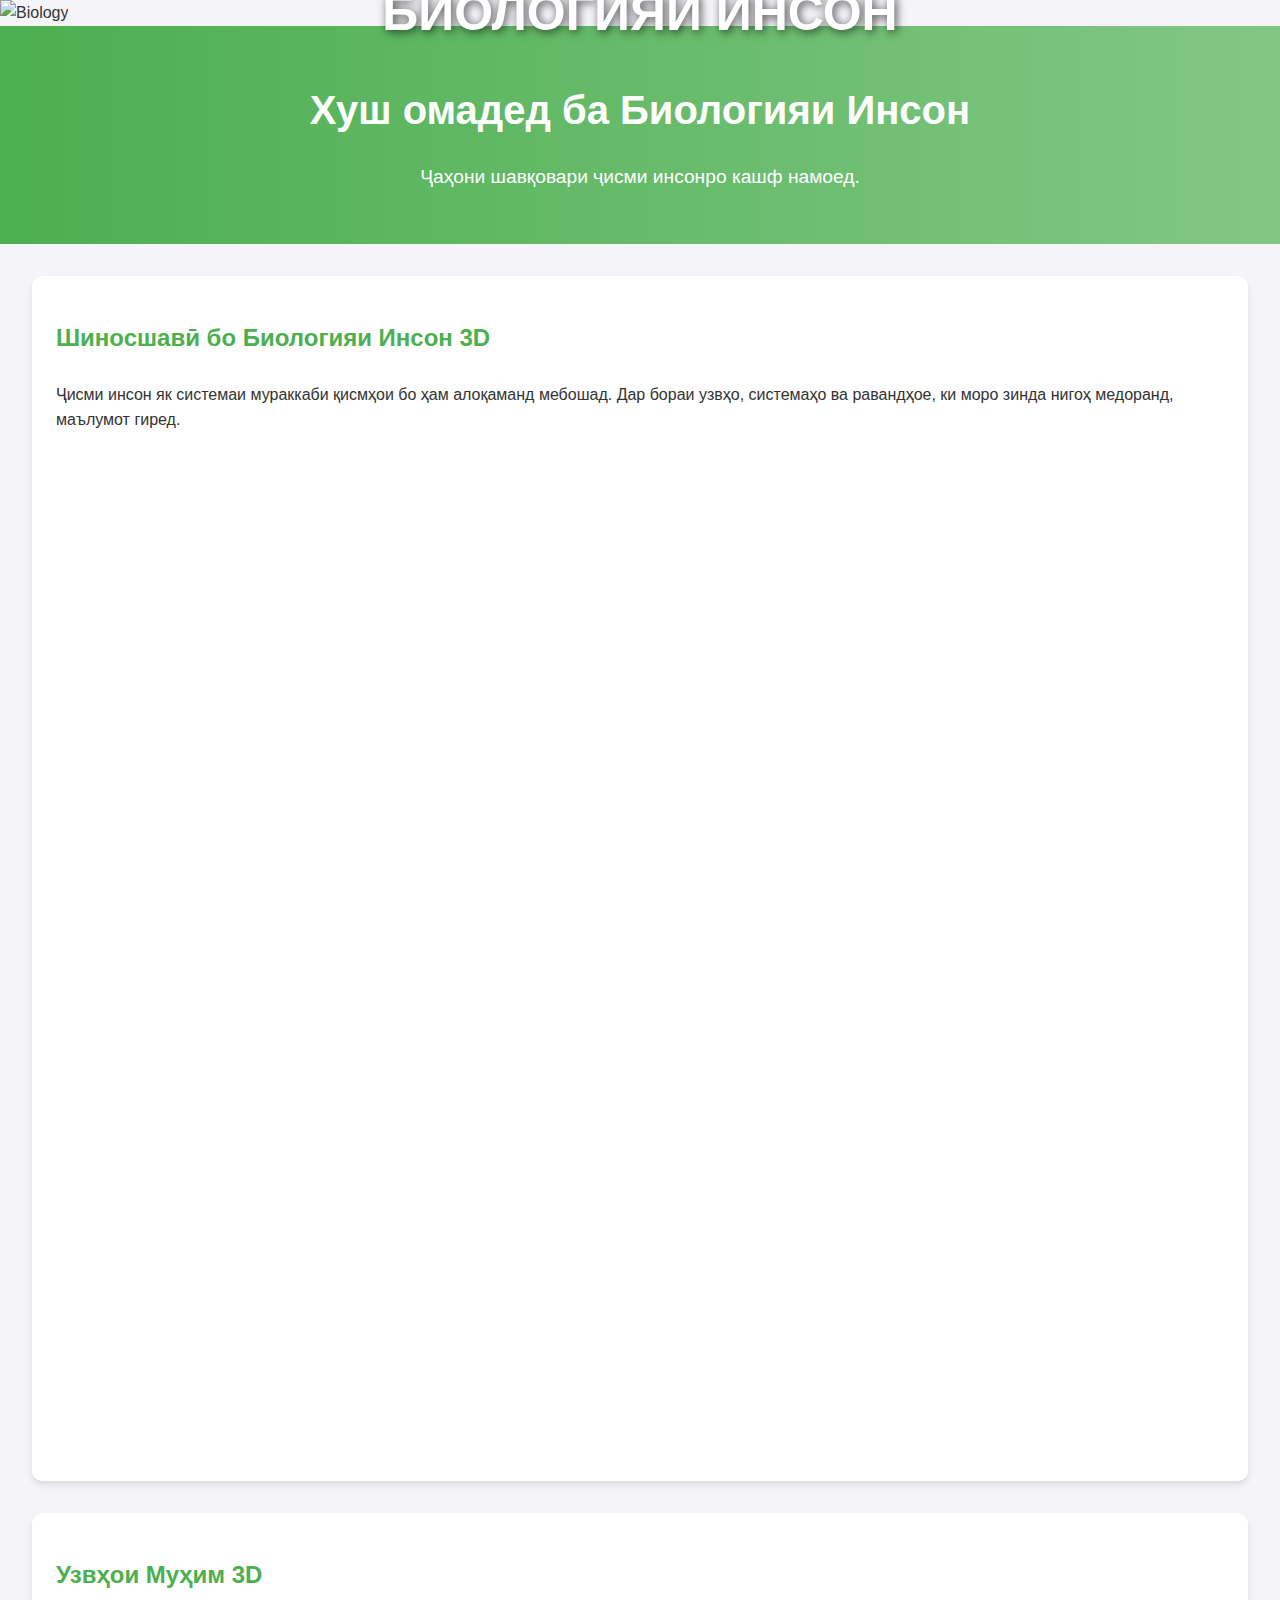
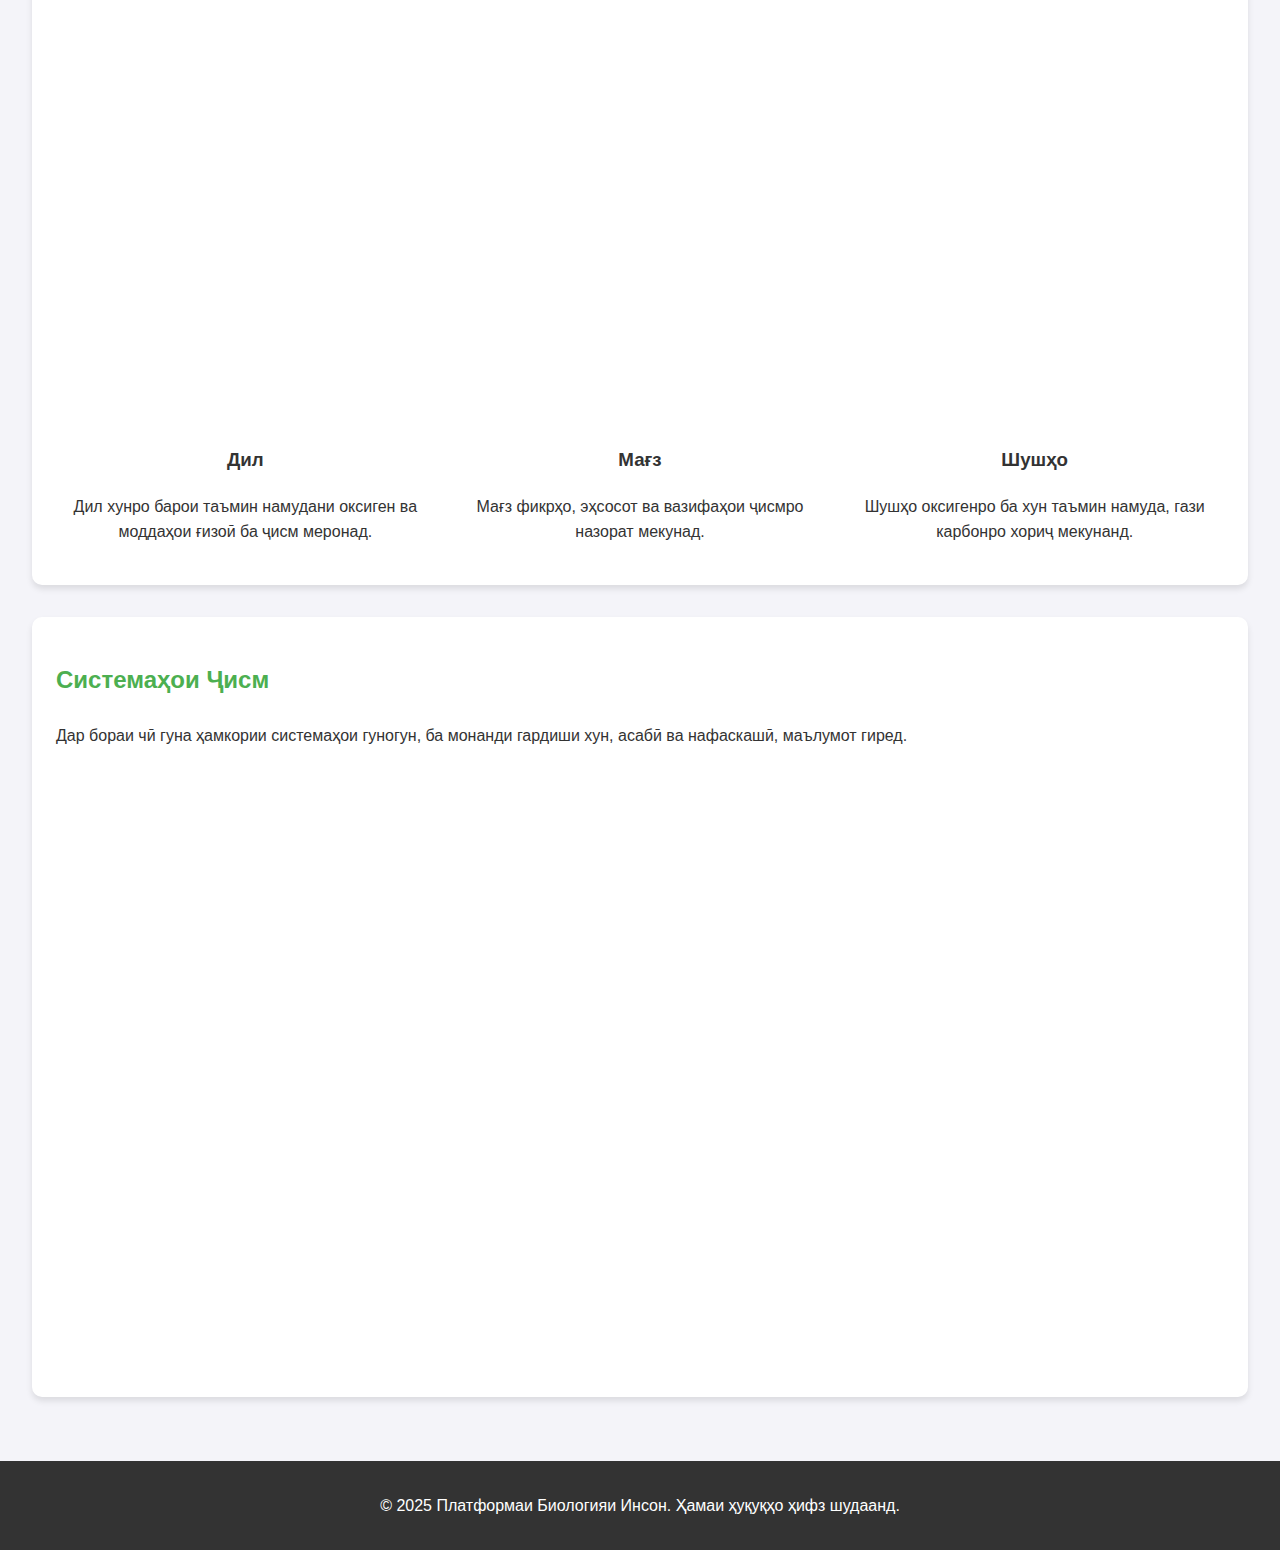
==== index.html @ 2d9f3c75 "Add files via upload" ====
<!DOCTYPE html>
<html lang="tg">
<head>
    <meta charset="UTF-8">
    <meta name="viewport" content="width=device-width, initial-scale=1.0">
    <title>Биологияи Инсон</title>
    <link rel="stylesheet" href="styles.css">
</head>
<body>
    <div class="image-container">
        <img class="gogo" src="img/1.png" alt="Biology">
        <div class="overlay-text">БИОЛОГИЯИ ИНСОН</div>
      </div>
    <header class="hero">
        <h1>Хуш омадед ба Биологияи Инсон</h1>
        <p>Ҷаҳони шавқовари ҷисми инсонро кашф намоед.</p>
    </header>

    <section class="content">
        <div class="section" id="introduction">
            <h2>Шиносшавӣ бо Биологияи Инсон 3D</h2>
            <p>Ҷисми инсон як системаи мураккаби қисмҳои бо ҳам алоқаманд мебошад. Дар бораи узвҳо, системаҳо ва равандҳое, ки моро зинда нигоҳ медоранд, маълумот гиред.</p>
            <div class="sketchfab-embed-wrapper"> <iframe title="Animated Full Human Body Anatomy" frameborder="0" allowfullscreen mozallowfullscreen="true" webkitallowfullscreen="true" allow="autoplay; fullscreen; xr-spatial-tracking" xr-spatial-tracking execution-while-out-of-viewport execution-while-not-rendered web-share width="100%" height="1000" src="https://sketchfab.com/models/9b0b079953b840bc9a13f524b60041e4/embed?autostart=1&preload=1"> </iframe> </div>
        </div>

        <div class="section" id="organs">
            <h2>Узвҳои Муҳим 3D</h2>
            <div class="organs">
                <div class="organ">
                    <div class="sketchfab-embed-wrapper"> <iframe title="[Animation] Human Heart" frameborder="0" allowfullscreen mozallowfullscreen="true" webkitallowfullscreen="true" allow="autoplay; fullscreen; xr-spatial-tracking" xr-spatial-tracking execution-while-out-of-viewport execution-while-not-rendered web-share width="100%" height="400" src="https://sketchfab.com/models/775d6629622740de8a5ed61a959c7506/embed?autostart=1&preload=1"> </iframe> </div>
                    <h3>Дил</h3>
                    <p>Дил хунро барои таъмин намудани оксиген ва моддаҳои ғизоӣ ба ҷисм меронад.</p>
                </div>
                <div class="organ">
                    <div class="sketchfab-embed-wrapper"> <iframe title="Human Brain" frameborder="0" allowfullscreen mozallowfullscreen="true" webkitallowfullscreen="true" allow="autoplay; fullscreen; xr-spatial-tracking" xr-spatial-tracking execution-while-out-of-viewport execution-while-not-rendered web-share width="100%" height="400" src="https://sketchfab.com/models/7a27c17fd6c0488bb31ab093236a47fb/embed?autostart=1&preload=1"> </iframe> </div>
                    <h3>Мағз</h3>
                    <p>Мағз фикрҳо, эҳсосот ва вазифаҳои ҷисмро назорат мекунад.</p>
                </div>
                <div class="organ">
                    <div class="sketchfab-embed-wrapper"> <iframe title="Healthy human lungs (animated)" frameborder="0" allowfullscreen mozallowfullscreen="true" webkitallowfullscreen="true" allow="autoplay; fullscreen; xr-spatial-tracking" xr-spatial-tracking execution-while-out-of-viewport execution-while-not-rendered web-share width="100%" height="400" src="https://sketchfab.com/models/ad1a6c31b37547fabfc9fe37af69796b/embed?autostart=1&preload=1"> </iframe> </div>
                    <h3>Шушҳо</h3>
                    <p>Шушҳо оксигенро ба хун таъмин намуда, гази карбонро хориҷ мекунанд.</p>
                </div>
            </div>
        </div>

        <div class="section" id="systems">
            <h2>Системаҳои Ҷисм</h2>
            <p>Дар бораи чӣ гуна ҳамкории системаҳои гуногун, ба монанди гардиши хун, асабӣ ва нафаскашӣ, маълумот гиред.</p>
            <div class="sketchfab-embed-wrapper"> <iframe title="Animated Human Body with circulatory system" frameborder="0" allowfullscreen mozallowfullscreen="true" webkitallowfullscreen="true" allow="autoplay; fullscreen; xr-spatial-tracking" xr-spatial-tracking execution-while-out-of-viewport execution-while-not-rendered web-share width="100%" height="600" src="https://sketchfab.com/models/6a7a537a71444f6e8201e18a685a013d/embed?autostart=1&preload=1"> </iframe> </div>
        </div>
    </section>

    <footer>
        <p>&copy; 2025 Платформаи Биологияи Инсон. Ҳамаи ҳуқуқҳо ҳифз шудаанд.</p>
    </footer>

    <script src="script.js"></script>

</body>
</html>
---- styles.css ----
body {
    margin: 0;
    font-family: Arial, sans-serif;
    line-height: 1.6;
    background-color: #f4f4f9;
    color: #333;
}

.image-container {
    position: relative;
    width: 100%;
    height: auto;
  }

  img.gogo {
    width: 100%;
    max-height: 500px;
    object-fit: cover;
  }

  .overlay-text {
    position: absolute;
    top: 50%;
    left: 50%;
    transform: translate(-50%, -50%);
    font-size: 50px;
    color: #ffffff; /* Ранги сафед барои матн */
    font-weight: bold;
    text-shadow: 2px 2px 10px rgba(0, 0, 0, 0.7); /* Сени поёни матн */
    text-align: center;
  }

header.hero {
    background: linear-gradient(to right, #4caf50, #81c784);
    
    color: white;
    text-align: center;
    padding: 2em 0;
}

header.hero h1 {
    font-size: 2.5em;
    margin: 0.5em 0;
}

header.hero p {
    font-size: 1.2em;
}

section.content {
    padding: 2em;
}

.section {
    margin-bottom: 2em;
    background: white;
    border-radius: 10px;
    box-shadow: 0 4px 6px rgba(0, 0, 0, 0.1);
    padding: 1.5em;
}

.section h2 {
    color: #4caf50;
    margin-bottom: 1em;
}

.section img {
    max-width: 100%;
    height: auto;
    border-radius: 10px;
}

.organs {
    display: flex;
    gap: 1em;
    flex-wrap: wrap;
}

.organ {
    flex: 1 1 calc(33.333% - 1em);
    text-align: center;
}

.organ img {
    max-width: 80%;
    height: auto;
    margin-bottom: 1em;
}

footer {
    text-align: center;
    background: #333;
    color: white;
    padding: 1em 0;
}
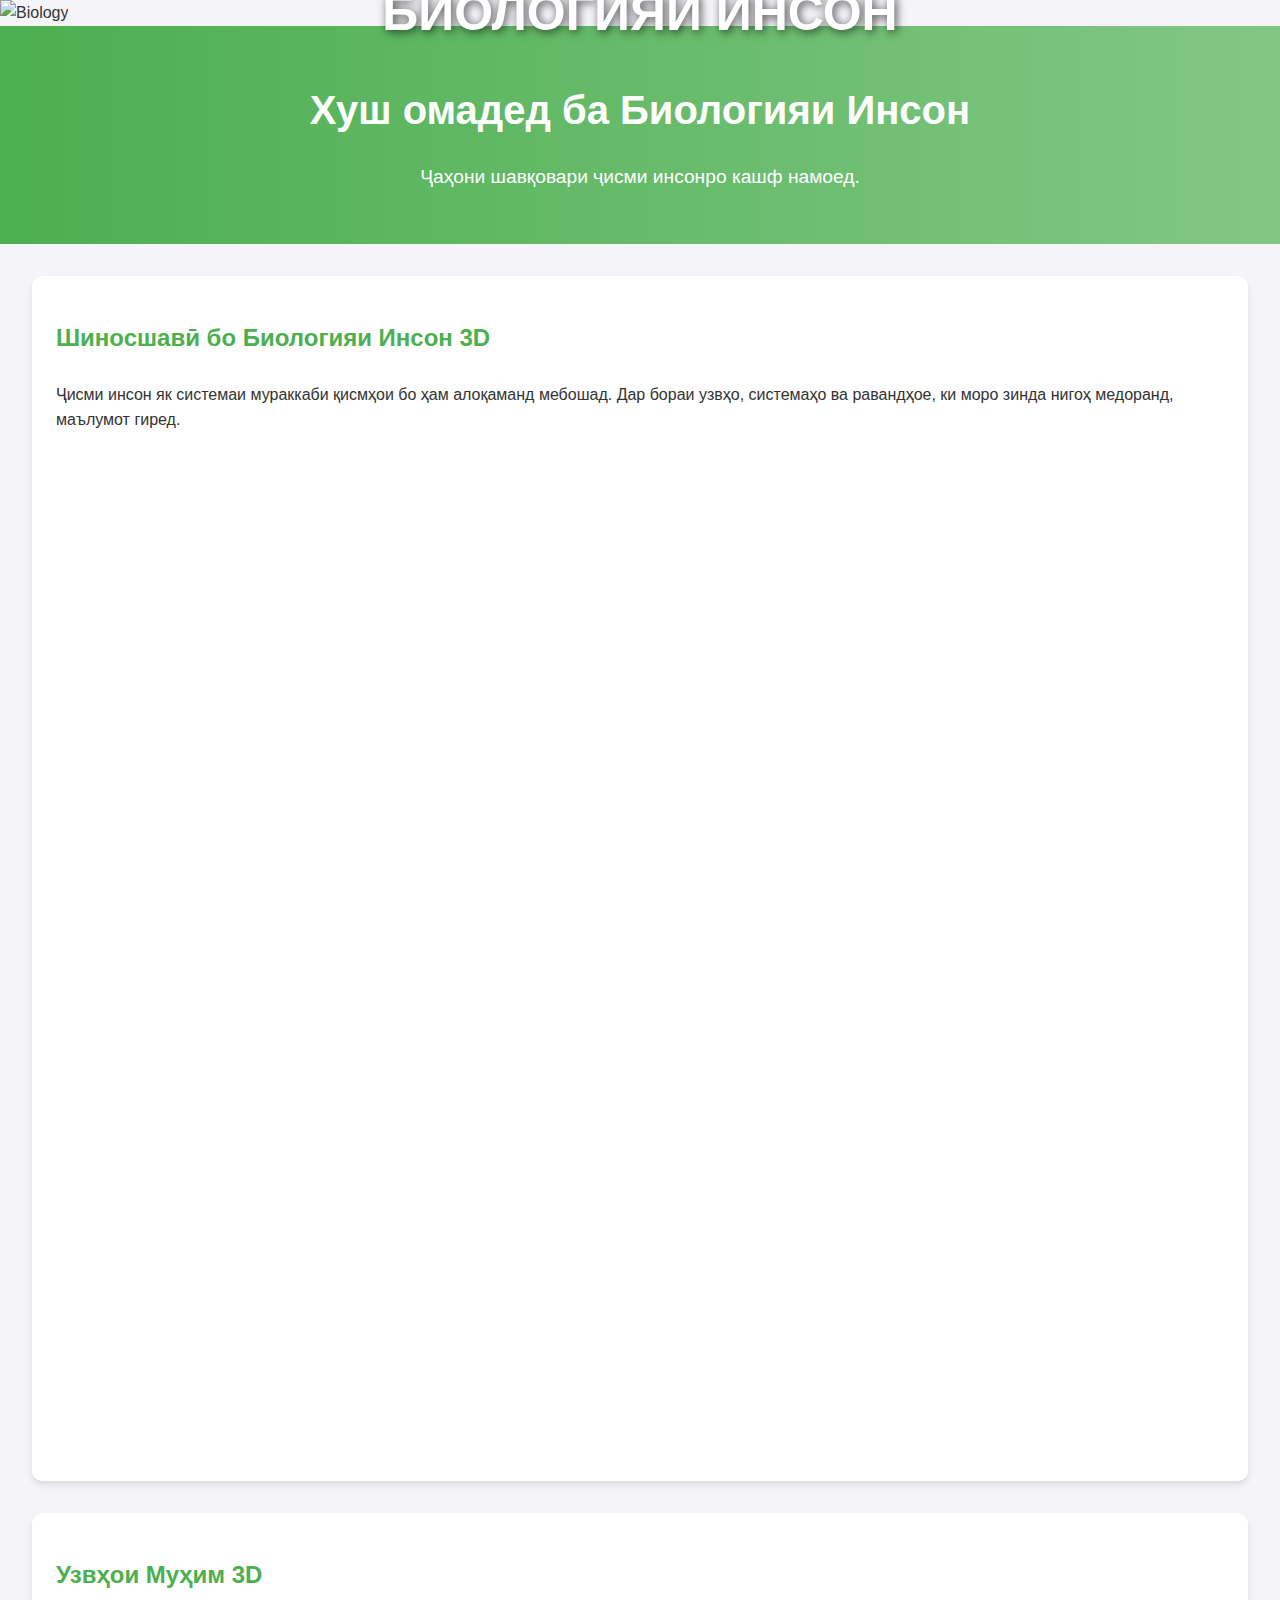
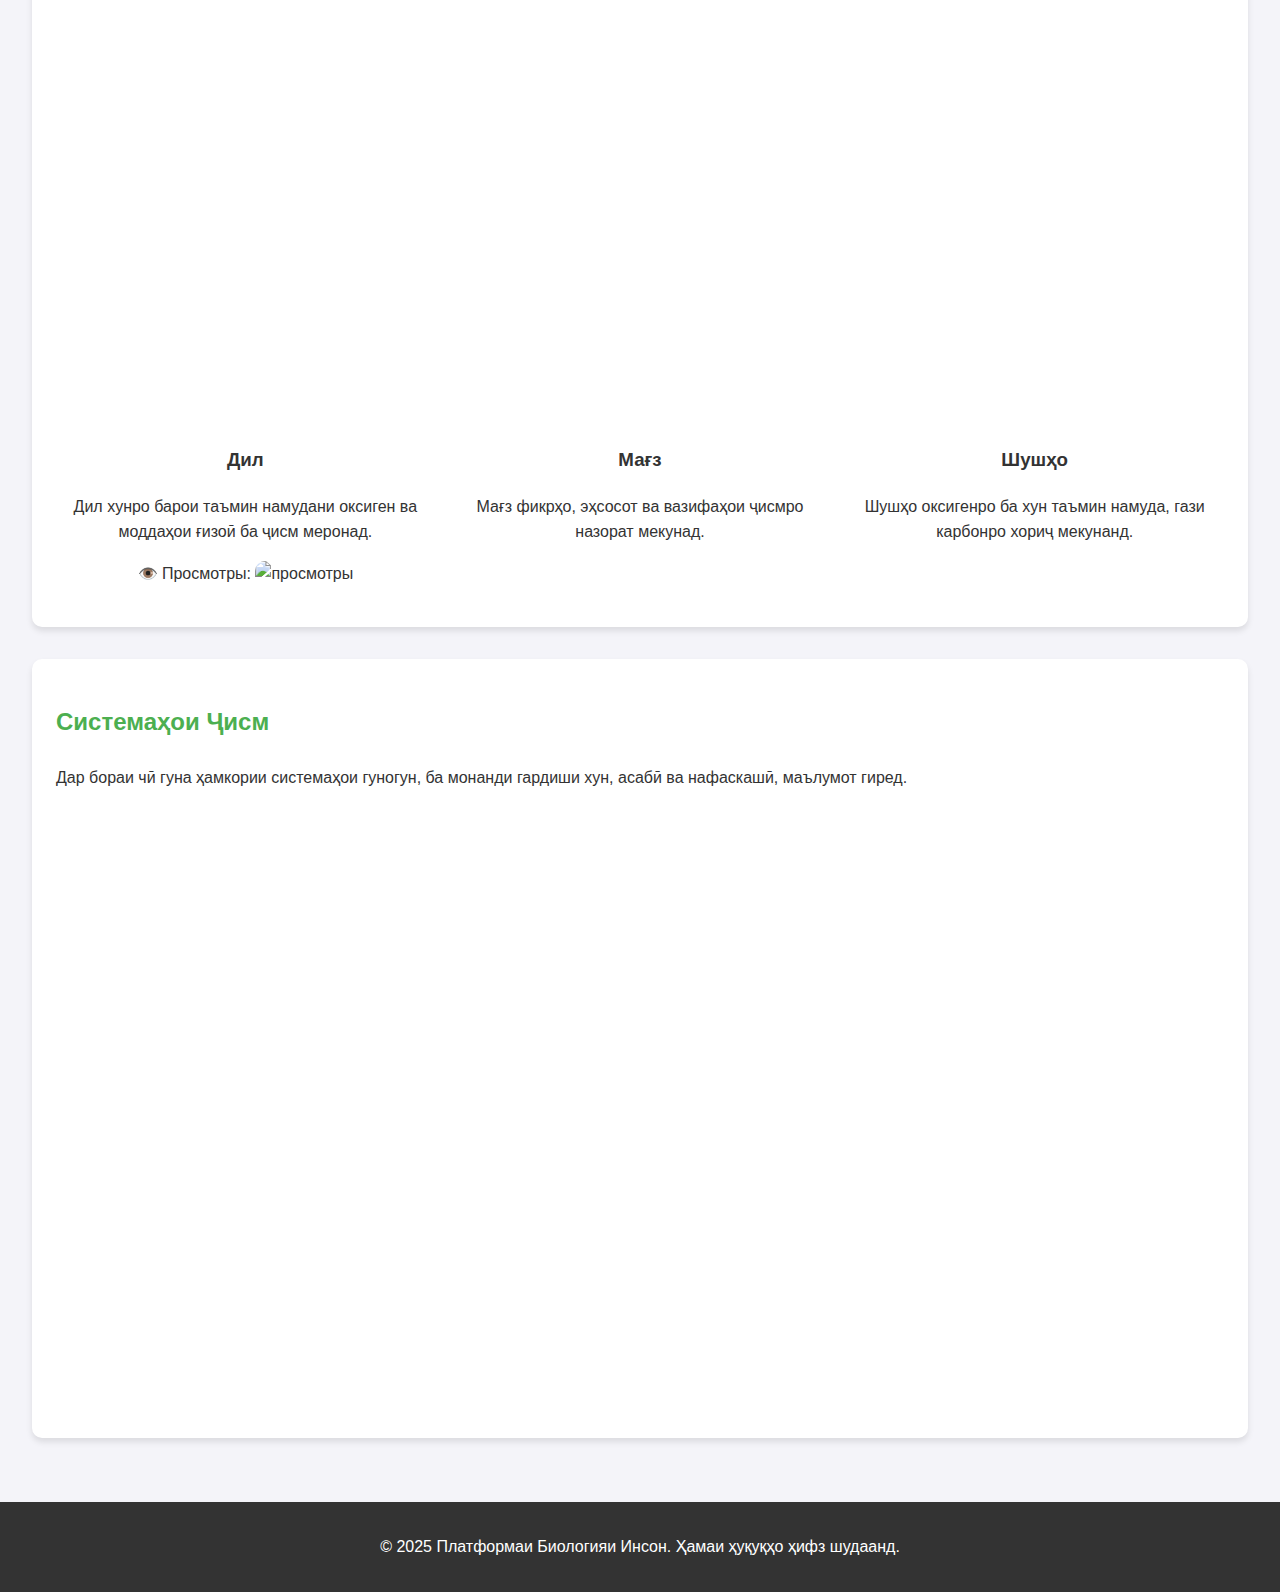
==== commit a77124a4: "Update index.html" ====
--- a/index.html
+++ b/index.html
@@ -30,6 +30,8 @@
                     <div class="sketchfab-embed-wrapper"> <iframe title="[Animation] Human Heart" frameborder="0" allowfullscreen mozallowfullscreen="true" webkitallowfullscreen="true" allow="autoplay; fullscreen; xr-spatial-tracking" xr-spatial-tracking execution-while-out-of-viewport execution-while-not-rendered web-share width="100%" height="400" src="https://sketchfab.com/models/775d6629622740de8a5ed61a959c7506/embed?autostart=1&preload=1"> </iframe> </div>
                     <h3>Дил</h3>
                     <p>Дил хунро барои таъмин намудани оксиген ва моддаҳои ғизоӣ ба ҷисм меронад.</p>
+                     👁️ Просмотры: 
+                     <img src="https://counterapi.dev/widget/lumiontj.github.io/3DTJ" alt="просмотры" />
                 </div>
                 <div class="organ">
                     <div class="sketchfab-embed-wrapper"> <iframe title="Human Brain" frameborder="0" allowfullscreen mozallowfullscreen="true" webkitallowfullscreen="true" allow="autoplay; fullscreen; xr-spatial-tracking" xr-spatial-tracking execution-while-out-of-viewport execution-while-not-rendered web-share width="100%" height="400" src="https://sketchfab.com/models/7a27c17fd6c0488bb31ab093236a47fb/embed?autostart=1&preload=1"> </iframe> </div>
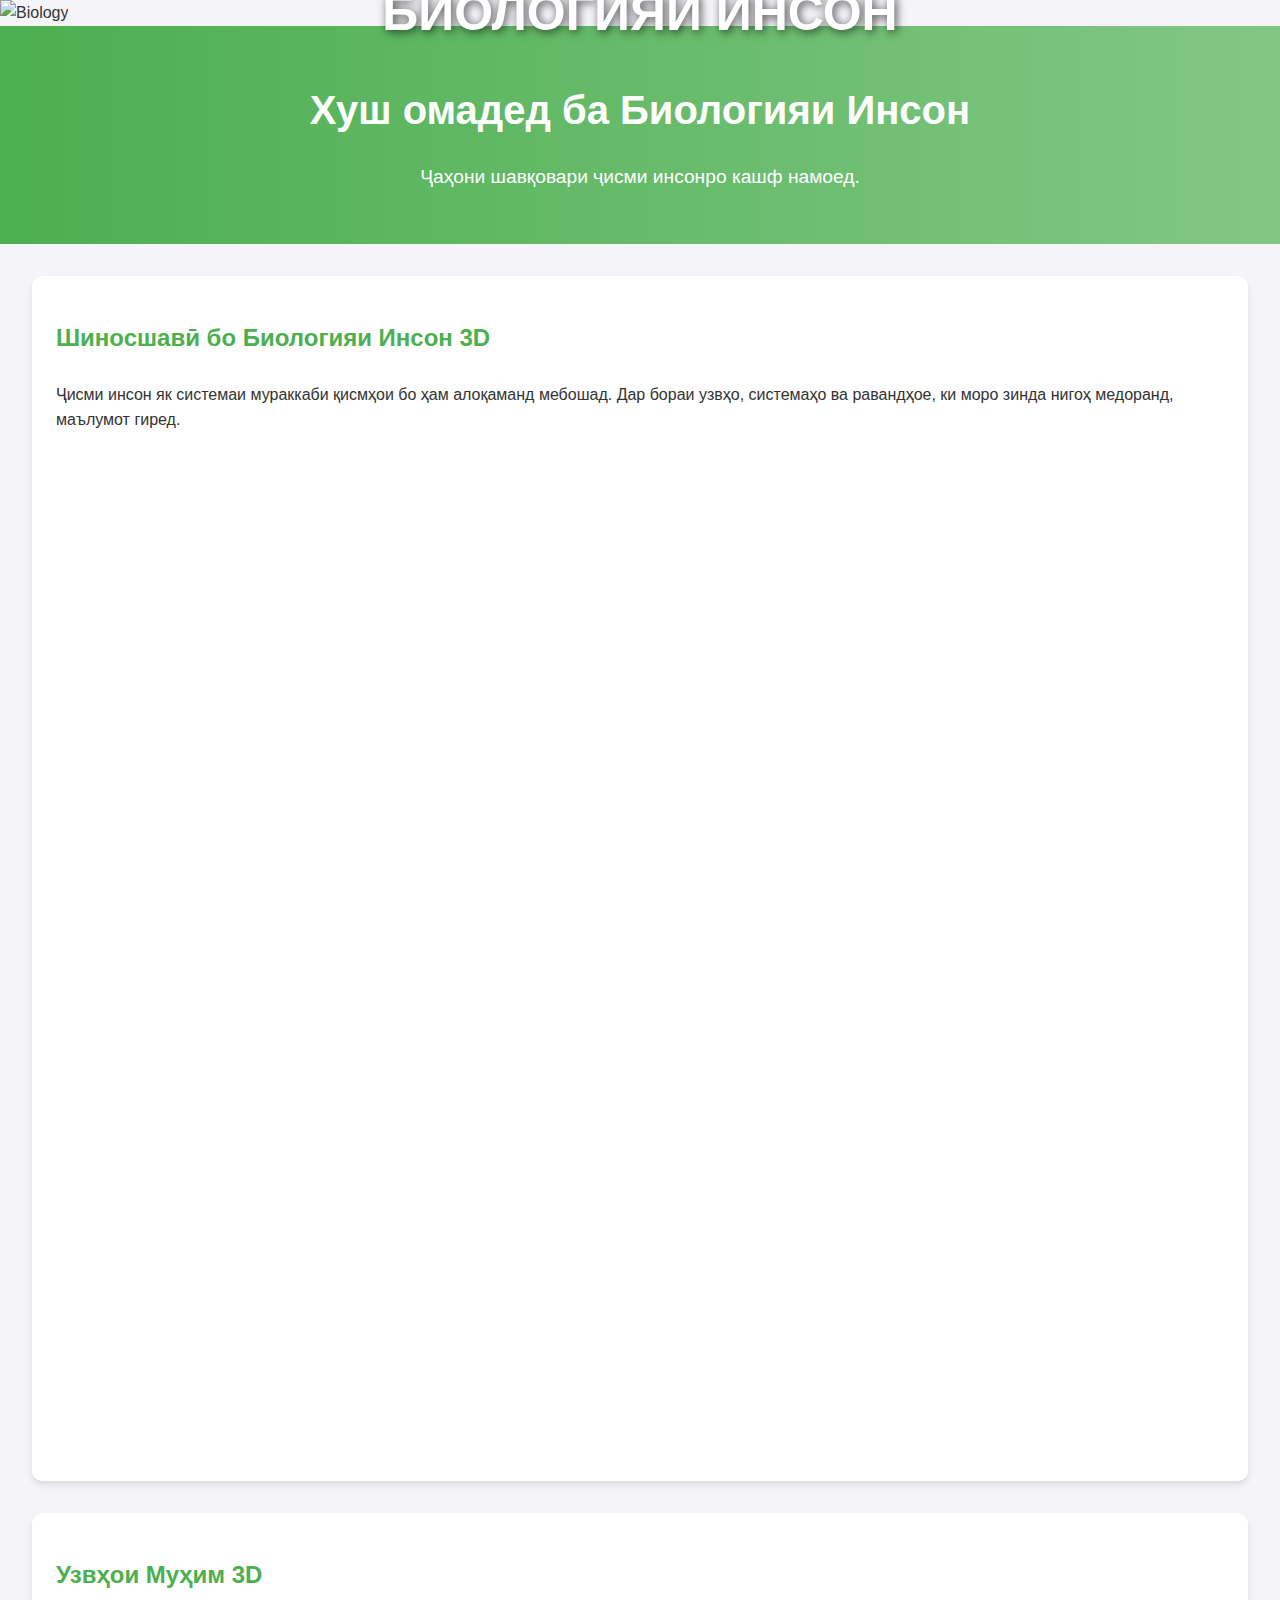
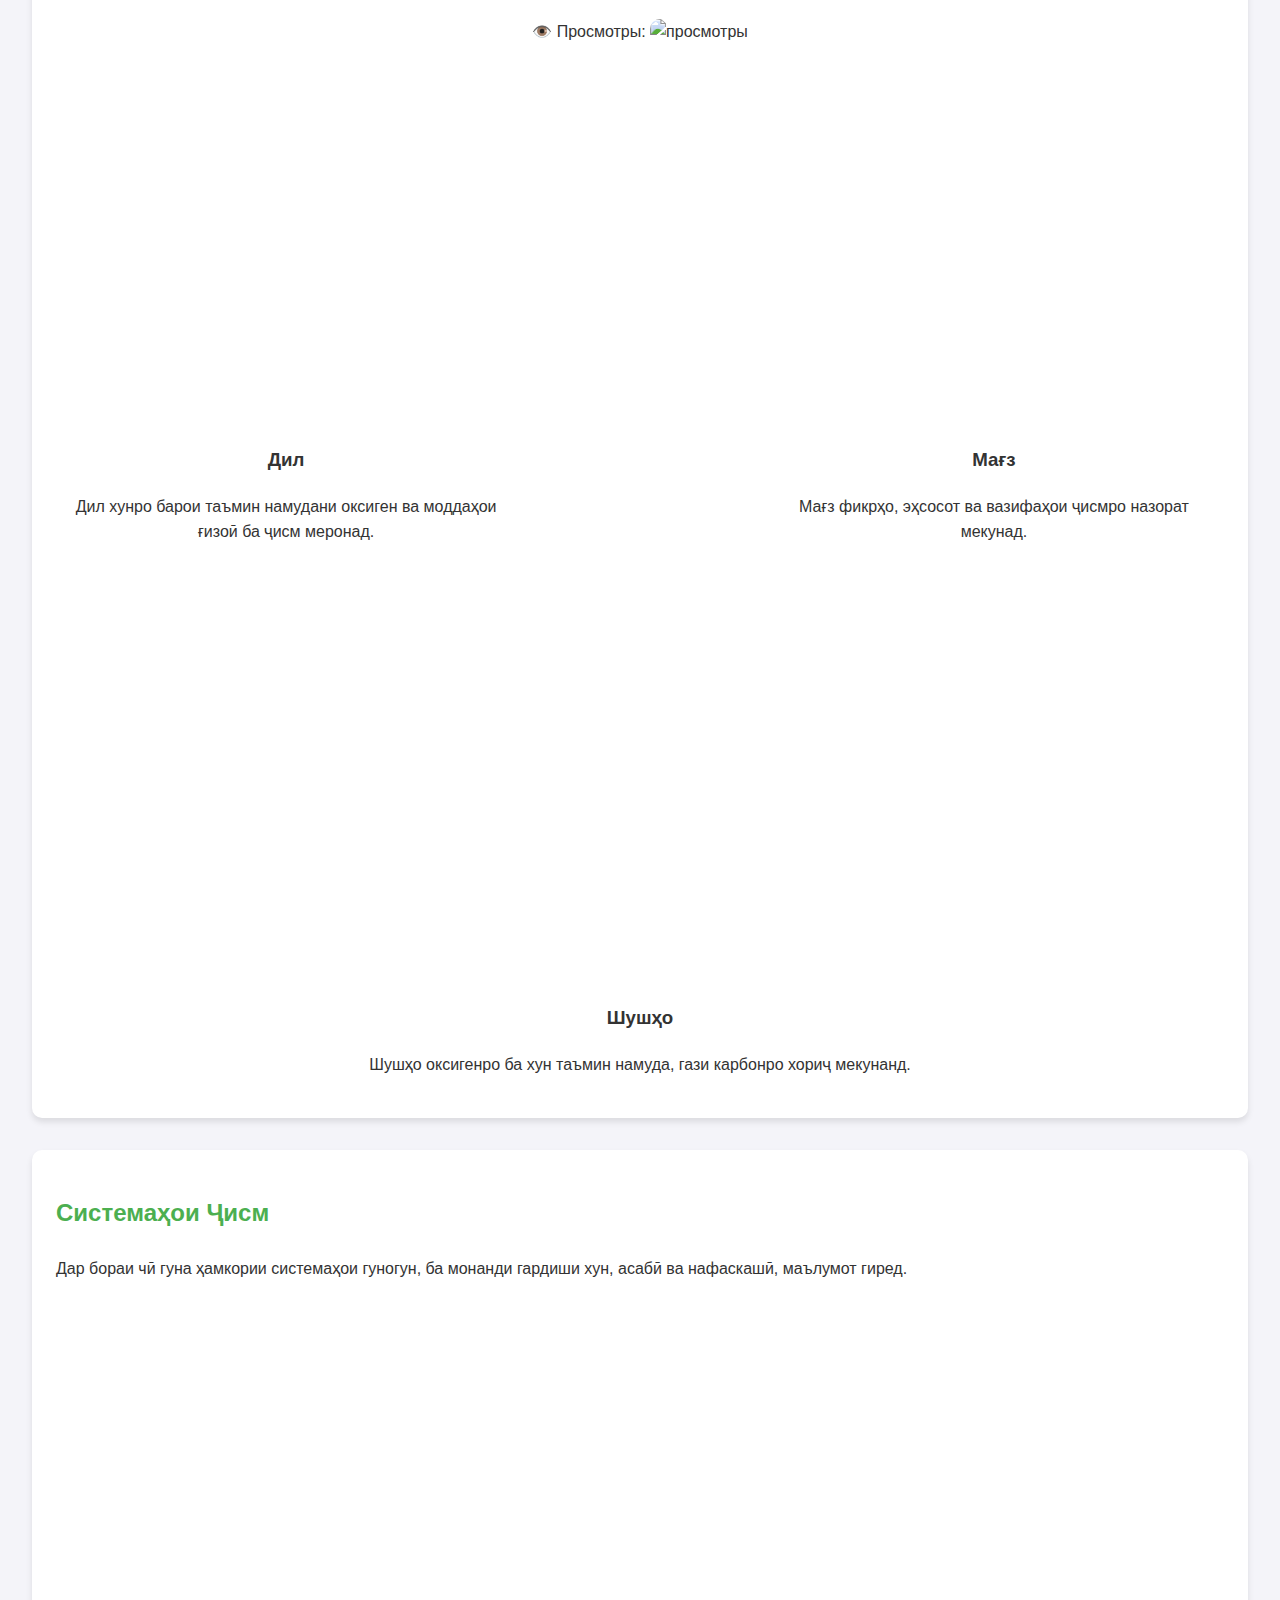
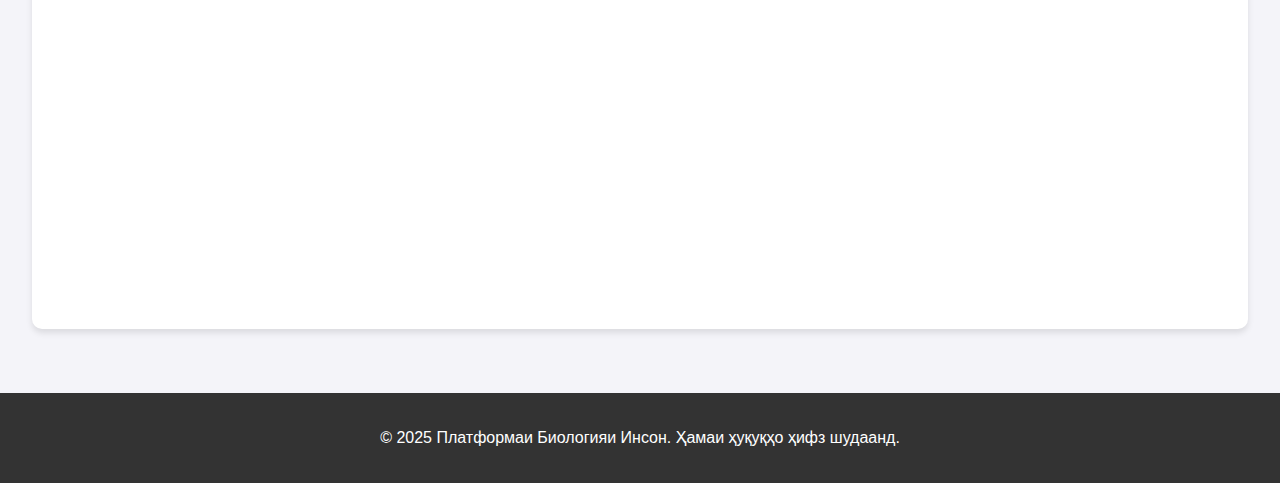
==== commit 95d2f36e: "Update index.html" ====
--- a/index.html
+++ b/index.html
@@ -30,8 +30,10 @@
                     <div class="sketchfab-embed-wrapper"> <iframe title="[Animation] Human Heart" frameborder="0" allowfullscreen mozallowfullscreen="true" webkitallowfullscreen="true" allow="autoplay; fullscreen; xr-spatial-tracking" xr-spatial-tracking execution-while-out-of-viewport execution-while-not-rendered web-share width="100%" height="400" src="https://sketchfab.com/models/775d6629622740de8a5ed61a959c7506/embed?autostart=1&preload=1"> </iframe> </div>
                     <h3>Дил</h3>
                     <p>Дил хунро барои таъмин намудани оксиген ва моддаҳои ғизоӣ ба ҷисм меронад.</p>
-                     👁️ Просмотры: 
-                     <img src="https://counterapi.dev/widget/lumiontj.github.io/3DTJ" alt="просмотры" />
+                </div>
+                <div class="counter-box">
+                    👁️ Просмотры: 
+                  <img src="https://counterapi.dev/widget/lumiontj.github.io/3DTJ" alt="просмотры" />
                 </div>
                 <div class="organ">
                     <div class="sketchfab-embed-wrapper"> <iframe title="Human Brain" frameborder="0" allowfullscreen mozallowfullscreen="true" webkitallowfullscreen="true" allow="autoplay; fullscreen; xr-spatial-tracking" xr-spatial-tracking execution-while-out-of-viewport execution-while-not-rendered web-share width="100%" height="400" src="https://sketchfab.com/models/7a27c17fd6c0488bb31ab093236a47fb/embed?autostart=1&preload=1"> </iframe> </div>
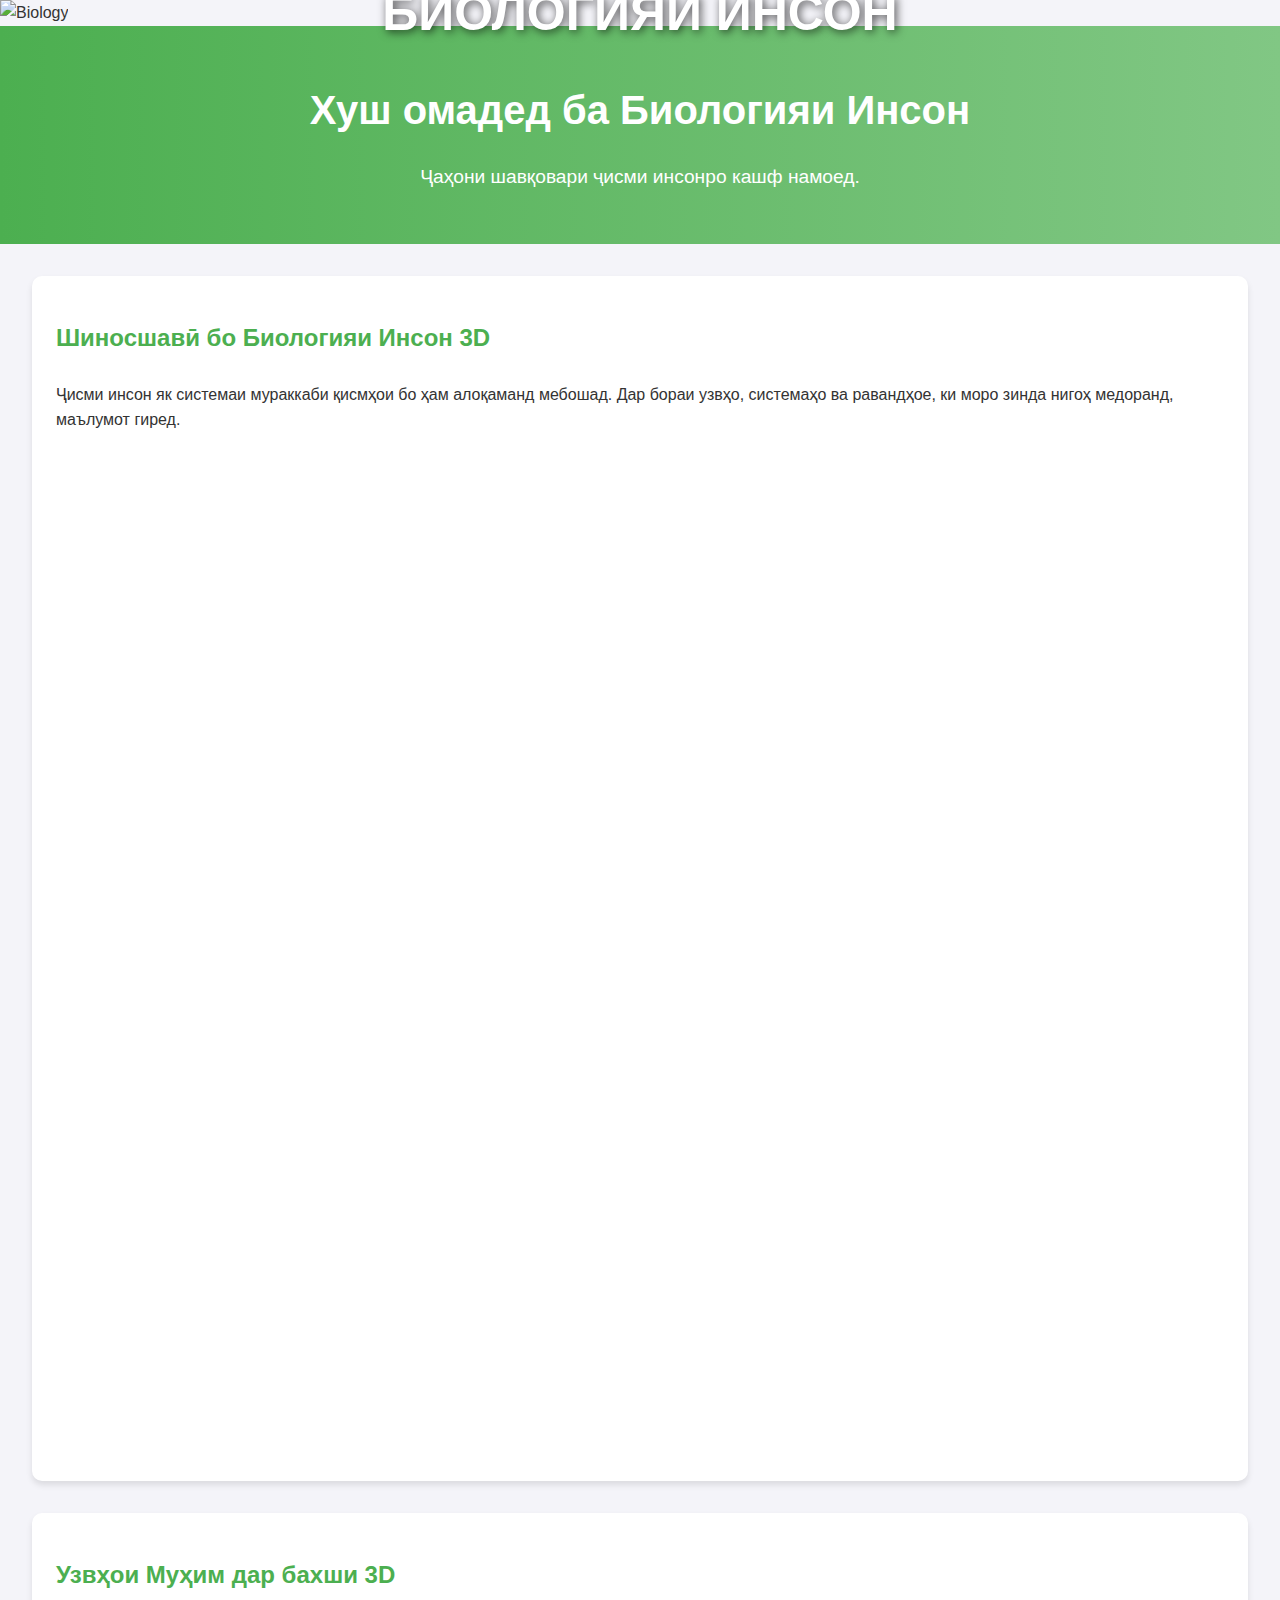
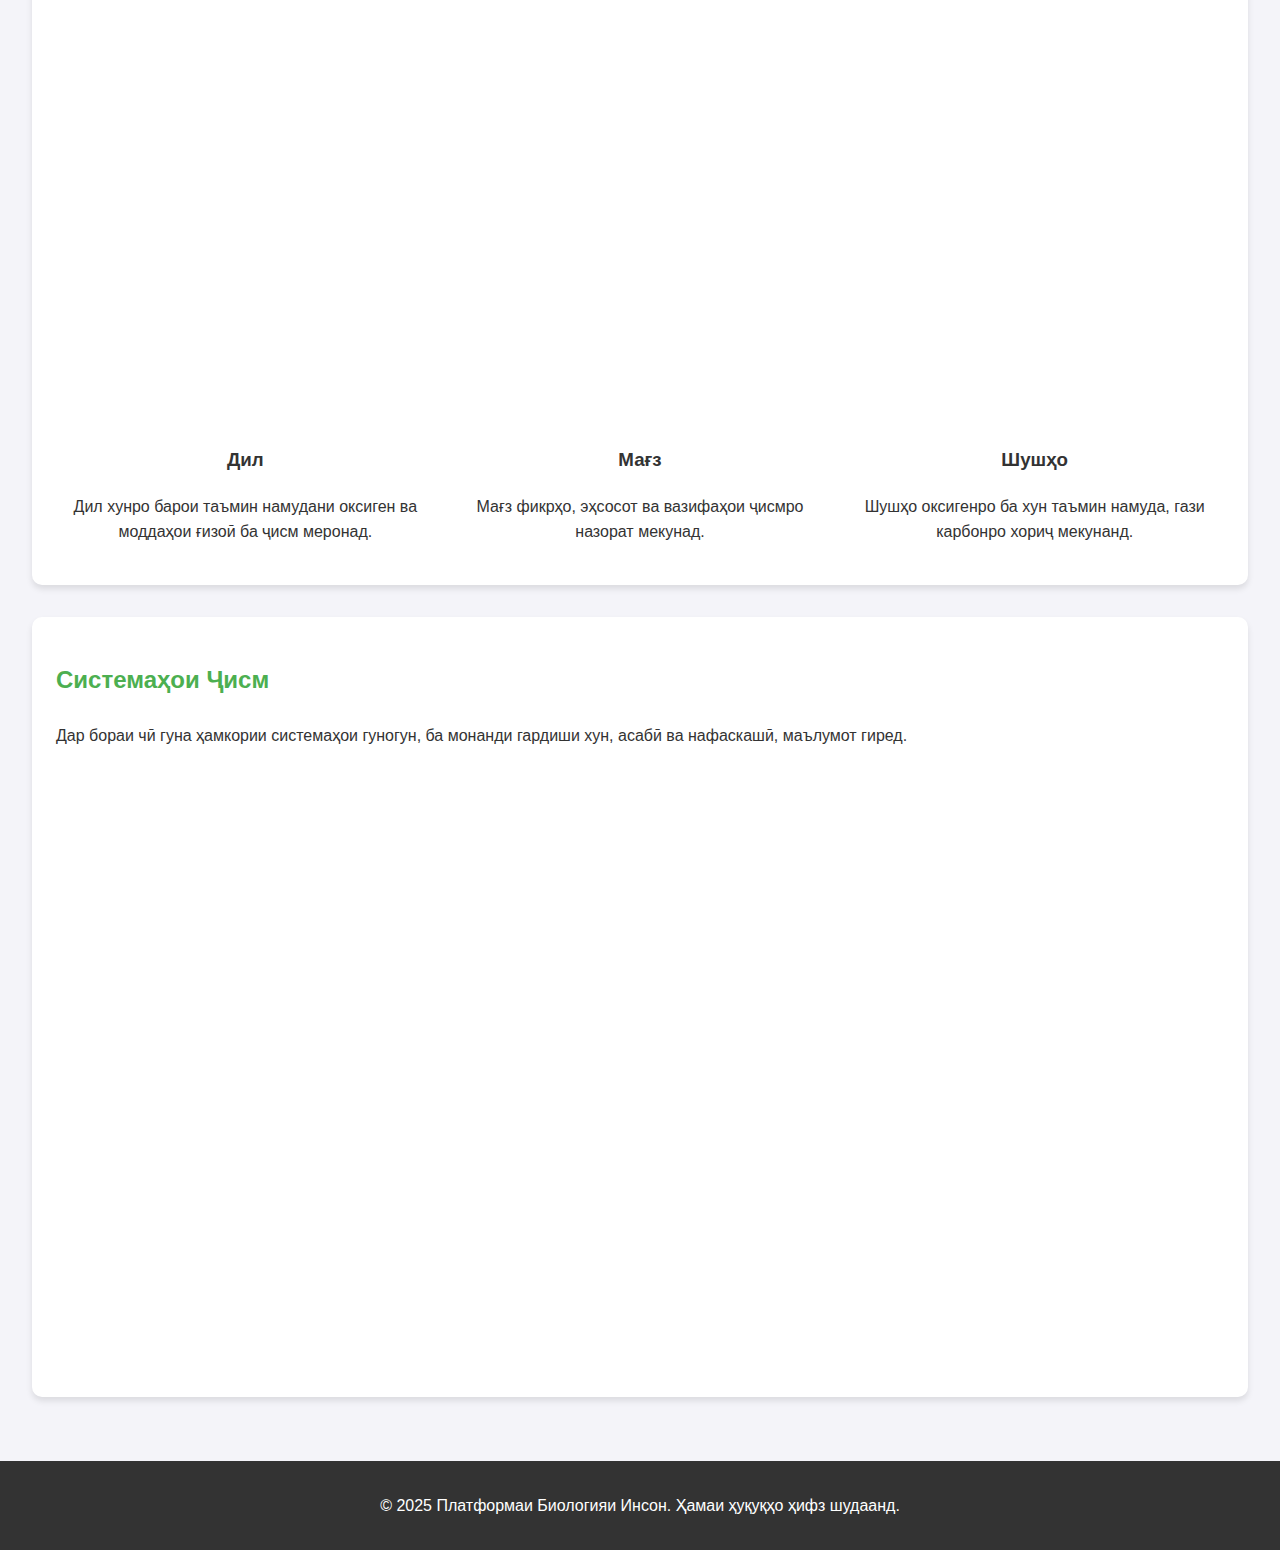
==== commit 4e14ccc5: "Update index.html" ====
--- a/index.html
+++ b/index.html
@@ -24,16 +24,12 @@
         </div>
 
         <div class="section" id="organs">
-            <h2>Узвҳои Муҳим 3D</h2>
+            <h2>Узвҳои Муҳим дар бахши 3D</h2>
             <div class="organs">
                 <div class="organ">
                     <div class="sketchfab-embed-wrapper"> <iframe title="[Animation] Human Heart" frameborder="0" allowfullscreen mozallowfullscreen="true" webkitallowfullscreen="true" allow="autoplay; fullscreen; xr-spatial-tracking" xr-spatial-tracking execution-while-out-of-viewport execution-while-not-rendered web-share width="100%" height="400" src="https://sketchfab.com/models/775d6629622740de8a5ed61a959c7506/embed?autostart=1&preload=1"> </iframe> </div>
                     <h3>Дил</h3>
                     <p>Дил хунро барои таъмин намудани оксиген ва моддаҳои ғизоӣ ба ҷисм меронад.</p>
-                </div>
-                <div class="counter-box">
-                    👁️ Просмотры: 
-                  <img src="https://counterapi.dev/widget/lumiontj.github.io/3DTJ" alt="просмотры" />
                 </div>
                 <div class="organ">
                     <div class="sketchfab-embed-wrapper"> <iframe title="Human Brain" frameborder="0" allowfullscreen mozallowfullscreen="true" webkitallowfullscreen="true" allow="autoplay; fullscreen; xr-spatial-tracking" xr-spatial-tracking execution-while-out-of-viewport execution-while-not-rendered web-share width="100%" height="400" src="https://sketchfab.com/models/7a27c17fd6c0488bb31ab093236a47fb/embed?autostart=1&preload=1"> </iframe> </div>
